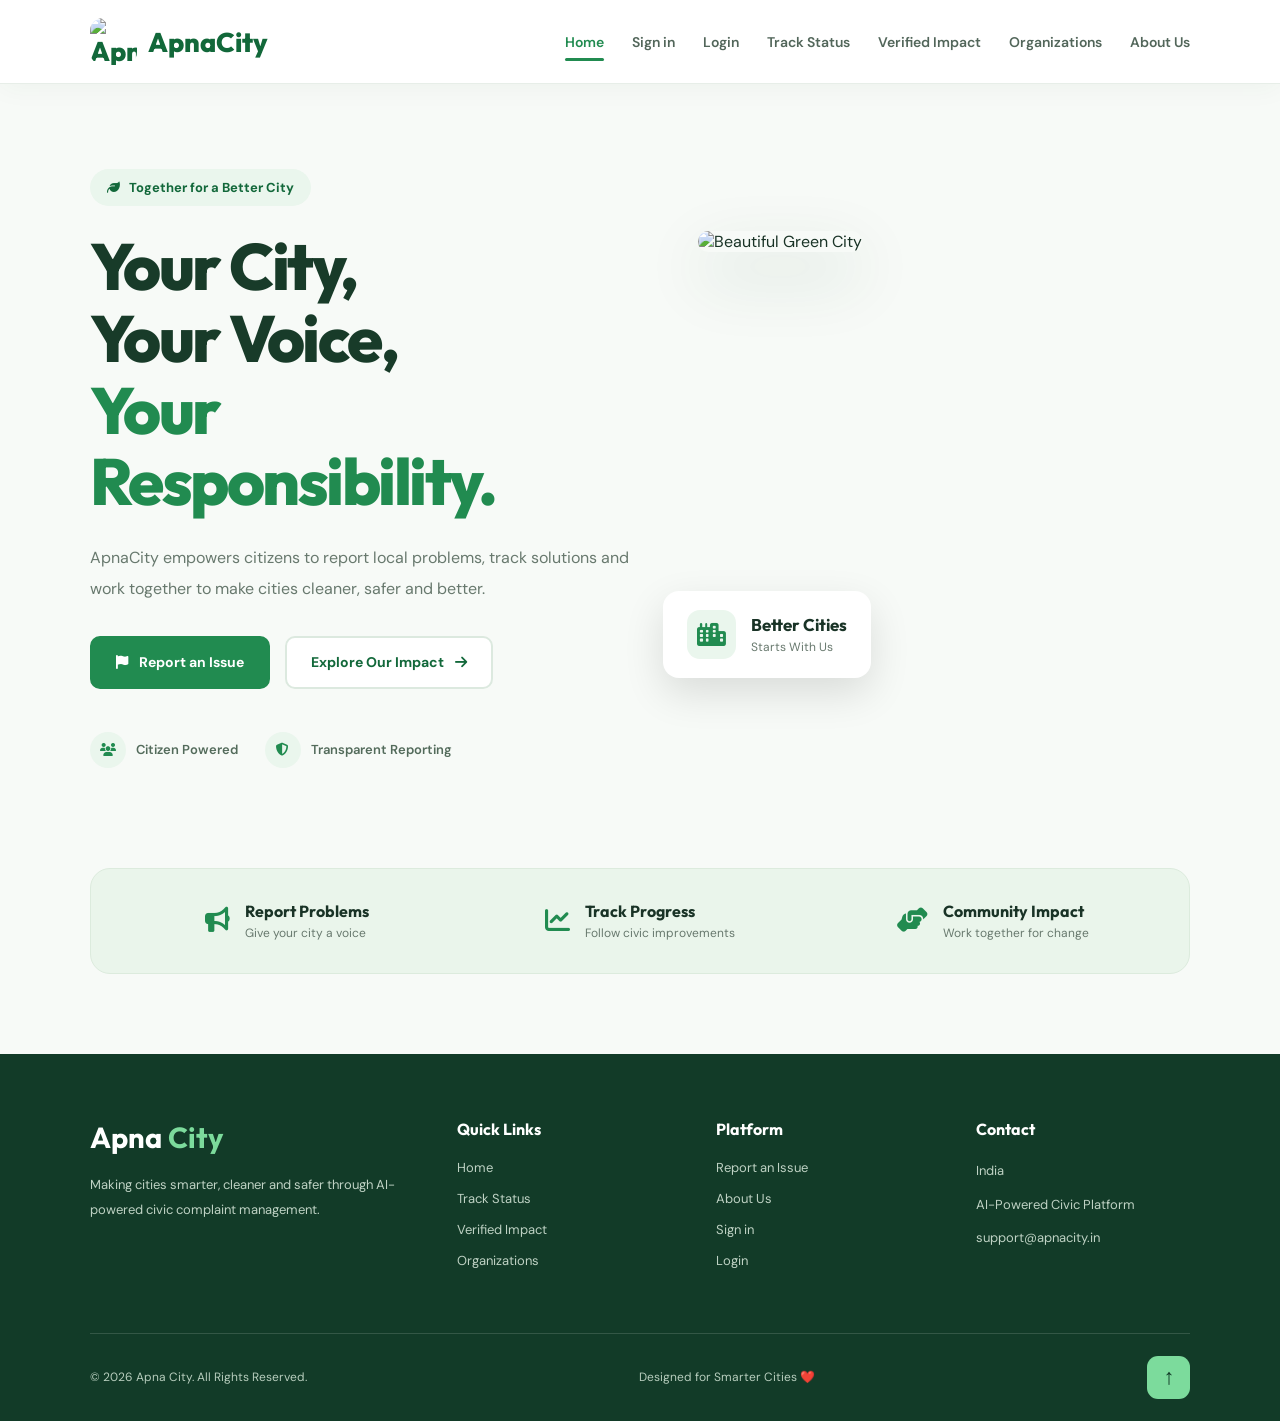
==== apnacity/frontend/index.html @ a668f692 "Made frontend web app with the help of vibecoding" ====
<!DOCTYPE html>
<html lang="en">

<head>
    <meta charset="UTF-8">
    <meta name="viewport" content="width=device-width, initial-scale=1.0">
    <meta name="description" content="ApnaCity helps citizens report civic issues and build cleaner, safer and smarter cities.">

    <title>ApnaCity | Making Cities Better</title>

    <link rel="preconnect" href="https://fonts.googleapis.com">
    <link rel="preconnect" href="https://fonts.gstatic.com" crossorigin>
    <link href="https://fonts.googleapis.com/css2?family=DM+Sans:wght@400;500;600;700;800&family=Outfit:wght@400;500;600;700;800&display=swap" rel="stylesheet">

    <link rel="stylesheet" href="https://cdnjs.cloudflare.com/ajax/libs/font-awesome/6.5.2/css/all.min.css">

    <style>
         :root {
            --green: #218b50;
            --green-dark: #12683a;
            --green-light: #eaf6ed;
            --text: #193326;
            --muted: #68796e;
            --white: #ffffff;
            --background: #f7faf7;
        }
        
        * {
            margin: 0;
            padding: 0;
            box-sizing: border-box;
        }
        
        html {
            scroll-behavior: smooth;
        }
        
        body {
            font-family: 'DM Sans', sans-serif;
            background: var(--background);
            color: var(--text);
            overflow-x: hidden;
        }
        
        a {
            text-decoration: none;
        }
        /* NAVBAR */
        
        #header {
            width: 100%;
            min-height: 84px;
            padding: 0 7%;
            display: flex;
            align-items: center;
            justify-content: space-between;
            background: rgba(255, 255, 255, 0.96);
            border-bottom: 1px solid #e7eee8;
            position: sticky;
            top: 0;
            z-index: 1000;
            box-shadow: 0 5px 25px rgba(20, 65, 38, 0.04);
        }
        
        .logo-link {
            display: flex;
            align-items: center;
            gap: 11px;
            color: var(--green-dark);
            font-family: 'Outfit', sans-serif;
            font-size: 27px;
            font-weight: 800;
        }
        
        .logo {
            width: 47px;
            height: 47px;
            object-fit: cover;
            border-radius: 13px;
        }
        
        nav ul {
            display: flex;
            align-items: center;
            list-style: none;
            gap: 28px;
        }
        
        nav ul li a {
            color: #52665a;
            font-size: 14px;
            font-weight: 600;
            transition: 0.3s;
            position: relative;
        }
        
        nav ul li a:hover,
        nav ul li a.active {
            color: var(--green);
        }
        
        nav ul li a.active::after {
            content: "";
            position: absolute;
            bottom: -10px;
            left: 0;
            width: 100%;
            height: 3px;
            border-radius: 10px;
            background: var(--green);
        }
        
        .menu-toggle {
            display: none;
            border: 0;
            background: var(--green-light);
            color: var(--green-dark);
            font-size: 21px;
            padding: 11px 14px;
            border-radius: 10px;
            cursor: pointer;
        }
        /* HERO */
        
        .hero {
            max-width: 1500px;
            margin: auto;
            padding: 85px 7% 100px;
            min-height: 660px;
            display: grid;
            grid-template-columns: 1.05fr 0.95fr;
            align-items: center;
            gap: 65px;
        }
        
        .hero-content {
            animation: slideUp 0.8s ease;
        }
        
        .hero-tag {
            display: inline-flex;
            align-items: center;
            gap: 9px;
            background: var(--green-light);
            color: var(--green-dark);
            padding: 10px 17px;
            border-radius: 50px;
            font-size: 13px;
            font-weight: 700;
            margin-bottom: 25px;
        }
        
        .hero h1 {
            font-family: 'Outfit', sans-serif;
            font-size: clamp(43px, 5.1vw, 70px);
            line-height: 1.1;
            letter-spacing: -2.5px;
            font-weight: 800;
            color: #183b29;
            margin-bottom: 25px;
        }
        
        .hero h1 span {
            color: var(--green);
        }
        
        .hero-content>p {
            max-width: 550px;
            color: var(--muted);
            font-size: 16px;
            line-height: 1.9;
            margin-bottom: 32px;
        }
        
        .hero-buttons {
            display: flex;
            align-items: center;
            gap: 15px;
            flex-wrap: wrap;
        }
        
        .hero-btn {
            min-height: 53px;
            padding: 0 24px;
            display: inline-flex;
            justify-content: center;
            align-items: center;
            gap: 11px;
            border-radius: 10px;
            background: var(--green);
            color: white;
            font-size: 14px;
            font-weight: 700;
            border: 2px solid var(--green);
            transition: 0.3s;
        }
        
        .hero-btn:hover {
            background: var(--green-dark);
            border-color: var(--green-dark);
            transform: translateY(-3px);
            box-shadow: 0 10px 25px rgba(33, 139, 80, 0.2);
        }
        
        .secondary-btn {
            background: white;
            color: var(--green-dark);
            border-color: #dce9df;
        }
        
        .secondary-btn:hover {
            color: white;
        }
        
        .hero-trust {
            display: flex;
            gap: 27px;
            margin-top: 43px;
            flex-wrap: wrap;
        }
        
        .hero-trust div {
            display: flex;
            align-items: center;
            gap: 10px;
            color: #536b5b;
            font-size: 13px;
            font-weight: 600;
        }
        
        .hero-trust i {
            width: 36px;
            height: 36px;
            display: grid;
            place-items: center;
            background: var(--green-light);
            color: var(--green);
            border-radius: 50%;
        }
        /* HERO IMAGE */
        
        .hero-image {
            height: 475px;
            position: relative;
            animation: slideUp 1s ease;
        }
        
        .hero-image>img {
            width: 100%;
            height: 100%;
            object-fit: cover;
            border-radius: 28px;
            box-shadow: 0 25px 65px rgba(24, 75, 42, 0.16);
        }
        
        .image-card {
            position: absolute;
            bottom: 28px;
            left: -35px;
            display: flex;
            align-items: center;
            gap: 15px;
            padding: 19px 24px;
            background: white;
            border-radius: 16px;
            box-shadow: 0 15px 40px rgba(0, 0, 0, 0.12);
        }
        
        .image-card>i {
            width: 49px;
            height: 49px;
            display: grid;
            place-items: center;
            border-radius: 13px;
            background: var(--green-light);
            color: var(--green);
            font-size: 23px;
        }
        
        .image-card h3 {
            font-family: 'Outfit', sans-serif;
            font-size: 17px;
            margin-bottom: 4px;
        }
        
        .image-card p {
            color: var(--muted);
            font-size: 12px;
        }
        /* INTRO STRIP */
        
        .impact-strip {
            margin: 0 7% 80px;
            padding: 32px;
            background: #eaf5eb;
            border: 1px solid #dcebdd;
            border-radius: 20px;
            display: grid;
            grid-template-columns: repeat(3, 1fr);
            gap: 25px;
        }
        
        .impact-item {
            display: flex;
            align-items: center;
            justify-content: center;
            gap: 15px;
        }
        
        .impact-item i {
            font-size: 25px;
            color: var(--green);
        }
        
        .impact-item h3 {
            font-family: 'Outfit', sans-serif;
            font-size: 16px;
            margin-bottom: 4px;
        }
        
        .impact-item p {
            font-size: 12px;
            color: var(--muted);
        }
        /* FOOTER */
        
        .main-footer {
            background: #123b28;
            color: white;
            padding: 65px 7% 22px;
        }
        
        .footer-container {
            display: grid;
            grid-template-columns: 1.5fr 1fr 1fr 1fr;
            gap: 45px;
            padding-bottom: 50px;
        }
        
        .footer-brand h2 {
            font-family: 'Outfit', sans-serif;
            font-size: 29px;
            margin-bottom: 17px;
        }
        
        .footer-brand h2 span {
            color: #7cdb9c;
        }
        
        .footer-section p {
            color: #bfd2c4;
            font-size: 13px;
            line-height: 1.9;
            margin-bottom: 9px;
        }
        
        .footer-section h3 {
            font-family: 'Outfit', sans-serif;
            font-size: 16px;
            margin-bottom: 20px;
        }
        
        .footer-section a {
            display: block;
            color: #bfd2c4;
            font-size: 13px;
            margin-bottom: 14px;
            transition: 0.3s;
        }
        
        .footer-section a:hover {
            color: #8de5aa;
            transform: translateX(4px);
        }
        
        .footer-bottom {
            border-top: 1px solid rgba(255, 255, 255, 0.14);
            padding-top: 22px;
            display: flex;
            align-items: center;
            justify-content: space-between;
            gap: 20px;
            flex-wrap: wrap;
        }
        
        .footer-bottom p {
            color: #b7cdbd;
            font-size: 12px;
        }
        
        #backToTop {
            width: 43px;
            height: 43px;
            background: #7cdb9c;
            color: #123b28;
            border: 0;
            border-radius: 11px;
            font-size: 22px;
            cursor: pointer;
            transition: 0.3s;
        }
        
        #backToTop:hover {
            background: white;
            transform: translateY(-4px);
        }
        /* ANIMATIONS */
        
        @keyframes slideUp {
            from {
                opacity: 0;
                transform: translateY(25px);
            }
            to {
                opacity: 1;
                transform: translateY(0);
            }
        }
        /* RESPONSIVE */
        
        @media (max-width: 1050px) {
            #header {
                padding: 0 5%;
            }
            nav ul {
                gap: 15px;
            }
            nav ul li a {
                font-size: 12px;
            }
            .hero {
                padding-left: 5%;
                padding-right: 5%;
                gap: 35px;
            }
            .footer-container {
                grid-template-columns: repeat(2, 1fr);
            }
        }
        
        @media (max-width: 780px) {
            #header {
                min-height: 72px;
                padding: 0 5%;
            }
            .logo-link {
                font-size: 23px;
            }
            .logo {
                width: 41px;
                height: 41px;
            }
            .menu-toggle {
                display: block;
            }
            nav ul {
                display: none;
                position: absolute;
                top: 72px;
                left: 0;
                width: 100%;
                padding: 20px 6%;
                background: white;
                box-shadow: 0 12px 20px rgba(0, 0, 0, 0.08);
                flex-direction: column;
                align-items: flex-start;
                gap: 0;
            }
            nav ul.active {
                display: flex;
            }
            nav ul li {
                width: 100%;
            }
            nav ul li a {
                display: block;
                padding: 13px 0;
                font-size: 14px;
            }
            nav ul li a.active::after {
                display: none;
            }
            .hero {
                grid-template-columns: 1fr;
                padding-top: 60px;
                gap: 45px;
            }
            .hero h1 {
                font-size: 48px;
            }
            .hero-image {
                height: 360px;
            }
            .image-card {
                left: 15px;
                bottom: 15px;
            }
            .impact-strip {
                margin: 0 5% 60px;
                grid-template-columns: 1fr;
                gap: 25px;
            }
            .impact-item {
                justify-content: flex-start;
            }
            .footer-container {
                grid-template-columns: 1fr 1fr;
                gap: 30px;
            }
        }
        
        @media (max-width: 480px) {
            .hero h1 {
                font-size: 41px;
                letter-spacing: -1.5px;
            }
            .hero-content>p {
                font-size: 14px;
            }
            .hero-buttons {
                flex-direction: column;
                align-items: stretch;
            }
            .hero-btn {
                width: 100%;
            }
            .hero-trust {
                gap: 15px;
            }
            .hero-image {
                height: 290px;
            }
            .image-card {
                padding: 13px;
            }
            .footer-container {
                grid-template-columns: 1fr;
            }
            .footer-bottom {
                flex-direction: column;
                align-items: flex-start;
            }
        }
    </style>
</head>

<body>

    <!-- HEADER -->
    <header id="header">

        <a href="index.html" class="logo-link">
            <img src="img/logo.jpeg" class="logo" alt="ApnaCity Logo">
            <span>ApnaCity</span>
        </a>

        <nav>
            <ul id="navbar">
                <li><a href="index.html" class="active">Home</a></li>
                <li><a href="signin.html">Sign in</a></li>
                <li><a href="login.html">Login</a></li>
                <li><a href="Track_report_status.html">Track Status</a></li>
                <li><a href="verified_impact.html">Verified Impact</a></li>
                <li><a href="Ngo.html">Organizations</a></li>
                <li><a href="About.html">About Us</a></li>
            </ul>
        </nav>

        <button class="menu-toggle" id="menu-toggle" aria-label="Toggle navigation" aria-expanded="false">
            <i class="fa-solid fa-bars"></i>
        </button>

    </header>


    <!-- HERO SECTION -->
    <section class="hero">

        <div class="hero-content">

            <span class="hero-tag">
                <i class="fa-solid fa-leaf"></i>
                Together for a Better City
            </span>

            <h1>
                Your City,<br> Your Voice,<br>
                <span>Your Responsibility.</span>
            </h1>

            <p>
                ApnaCity empowers citizens to report local problems, track solutions and work together to make cities cleaner, safer and better.
            </p>

            <div class="hero-buttons">

                <a href="Register_a_Issue.html" class="hero-btn">
                    <i class="fa-solid fa-flag"></i> Report an Issue
                </a>

                <a href="verified_impact.html" class="hero-btn secondary-btn">
                    Explore Our Impact
                    <i class="fa-solid fa-arrow-right"></i>
                </a>

            </div>

            <div class="hero-trust">

                <div>
                    <i class="fa-solid fa-users"></i>
                    <span>Citizen Powered</span>
                </div>

                <div>
                    <i class="fa-solid fa-shield-halved"></i>
                    <span>Transparent Reporting</span>
                </div>

            </div>

        </div>

        <div class="hero-image">

            <img src="img/city.jpg" alt="Beautiful Green City">

            <div class="image-card">
                <i class="fa-solid fa-city"></i>

                <div>
                    <h3>Better Cities</h3>
                    <p>Starts With Us</p>
                </div>
            </div>

        </div>

    </section>


    <!-- PLATFORM HIGHLIGHTS -->
    <section class="impact-strip">

        <div class="impact-item">
            <i class="fa-solid fa-bullhorn"></i>
            <div>
                <h3>Report Problems</h3>
                <p>Give your city a voice</p>
            </div>
        </div>

        <div class="impact-item">
            <i class="fa-solid fa-chart-line"></i>
            <div>
                <h3>Track Progress</h3>
                <p>Follow civic improvements</p>
            </div>
        </div>

        <div class="impact-item">
            <i class="fa-solid fa-handshake-angle"></i>
            <div>
                <h3>Community Impact</h3>
                <p>Work together for change</p>
            </div>
        </div>

    </section>


    <!-- FOOTER -->
    <footer class="main-footer">

        <div class="footer-container">

            <div class="footer-section footer-brand">
                <h2>Apna <span>City</span></h2>
                <p>
                    Making cities smarter, cleaner and safer through AI-powered civic complaint management.
                </p>
            </div>

            <div class="footer-section">
                <h3>Quick Links</h3>
                <a href="index.html">Home</a>
                <a href="Track_report_status.html">Track Status</a>
                <a href="verified_impact.html">Verified Impact</a>
                <a href="Ngo.html">Organizations</a>
            </div>

            <div class="footer-section">
                <h3>Platform</h3>
                <a href="Register_a_Issue.html">Report an Issue</a>
                <a href="About.html">About Us</a>
                <a href="signin.html">Sign in</a>
                <a href="login.html">Login</a>
            </div>

            <div class="footer-section">
                <h3>Contact</h3>
                <p>India</p>
                <p>AI-Powered Civic Platform</p>
                <p>support@apnacity.in</p>
            </div>

        </div>

        <div class="footer-bottom">

            <p>
                © <span id="currentYear"></span> Apna City. All Rights Reserved.
            </p>

            <p>Designed for Smarter Cities ❤️</p>

            <button id="backToTop" title="Back to Top">
                ↑
            </button>

        </div>

    </footer>


    <!-- JAVASCRIPT -->
    <script>
        const menuToggle = document.getElementById("menu-toggle");
        const navbar = document.getElementById("navbar");

        menuToggle.addEventListener("click", () => {

            navbar.classList.toggle("active");

            const isOpen = navbar.classList.contains("active");

            menuToggle.setAttribute("aria-expanded", isOpen);

            menuToggle.innerHTML = isOpen ?
                '<i class="fa-solid fa-xmark"></i>' :
                '<i class="fa-solid fa-bars"></i>';

        });

        // Current year
        document.getElementById("currentYear").textContent =
            new Date().getFullYear();

        // Back to top
        document.getElementById("backToTop").addEventListener("click", () => {

            window.scrollTo({
                top: 0,
                behavior: "smooth"
            });

        });
    </script>

</body>

</html>
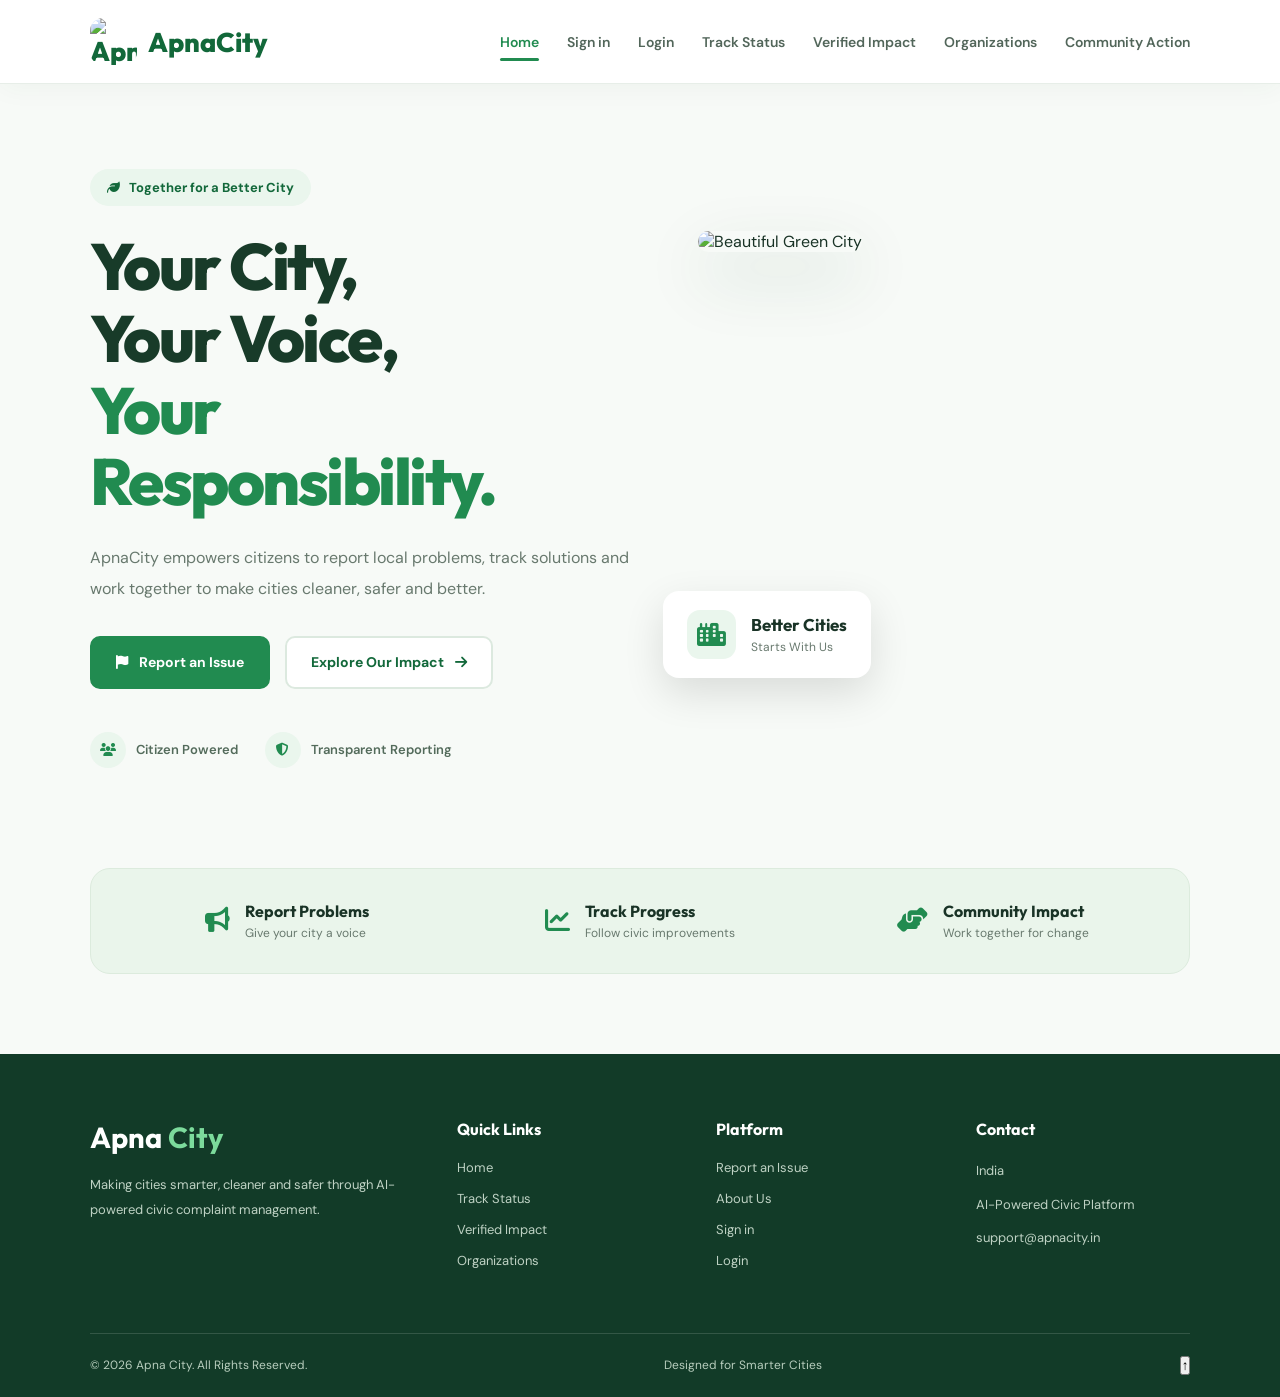
==== commit 1c40c3ff: "Update index.html" ====
--- a/apnacity/frontend/index.html
+++ b/apnacity/frontend/index.html
@@ -11,6 +11,7 @@
     <link rel="preconnect" href="https://fonts.googleapis.com">
     <link rel="preconnect" href="https://fonts.gstatic.com" crossorigin>
     <link href="https://fonts.googleapis.com/css2?family=DM+Sans:wght@400;500;600;700;800&family=Outfit:wght@400;500;600;700;800&display=swap" rel="stylesheet">
+    <link rel="icon" href="img/logo.jpeg">
 
     <link rel="stylesheet" href="https://cdnjs.cloudflare.com/ajax/libs/font-awesome/6.5.2/css/all.min.css">
 
@@ -562,24 +563,26 @@
                 <li><a href="Track_report_status.html">Track Status</a></li>
                 <li><a href="verified_impact.html">Verified Impact</a></li>
                 <li><a href="Ngo.html">Organizations</a></li>
-                <li><a href="About.html">About Us</a></li>
+                <li>
+                    <a href="comunity.html">Community Action</a>
+                </li>
             </ul>
         </nav>
 
-        <button class="menu-toggle" id="menu-toggle" aria-label="Toggle navigation" aria-expanded="false">
-            <i class="fa-solid fa-bars"></i>
+        <button class="menu-toggle " id="menu-toggle " aria-label="Toggle navigation " aria-expanded="false ">
+            <i class="fa-solid fa-bars "></i>
         </button>
 
     </header>
 
 
     <!-- HERO SECTION -->
-    <section class="hero">
-
-        <div class="hero-content">
-
-            <span class="hero-tag">
-                <i class="fa-solid fa-leaf"></i>
+    <section class="hero ">
+
+        <div class="hero-content ">
+
+            <span class="hero-tag ">
+                <i class="fa-solid fa-leaf "></i>
                 Together for a Better City
             </span>
 
@@ -592,28 +595,28 @@
                 ApnaCity empowers citizens to report local problems, track solutions and work together to make cities cleaner, safer and better.
             </p>
 
-            <div class="hero-buttons">
-
-                <a href="Register_a_Issue.html" class="hero-btn">
-                    <i class="fa-solid fa-flag"></i> Report an Issue
+            <div class="hero-buttons ">
+
+                <a href="Register_a_Issue.html " class="hero-btn ">
+                    <i class="fa-solid fa-flag "></i> Report an Issue
                 </a>
 
-                <a href="verified_impact.html" class="hero-btn secondary-btn">
+                <a href="verified_impact.html " class="hero-btn secondary-btn ">
                     Explore Our Impact
-                    <i class="fa-solid fa-arrow-right"></i>
+                    <i class="fa-solid fa-arrow-right "></i>
                 </a>
 
             </div>
 
-            <div class="hero-trust">
+            <div class="hero-trust ">
 
                 <div>
-                    <i class="fa-solid fa-users"></i>
+                    <i class="fa-solid fa-users "></i>
                     <span>Citizen Powered</span>
                 </div>
 
                 <div>
-                    <i class="fa-solid fa-shield-halved"></i>
+                    <i class="fa-solid fa-shield-halved "></i>
                     <span>Transparent Reporting</span>
                 </div>
 
@@ -621,12 +624,12 @@
 
         </div>
 
-        <div class="hero-image">
-
-            <img src="img/city.jpg" alt="Beautiful Green City">
-
-            <div class="image-card">
-                <i class="fa-solid fa-city"></i>
+        <div class="hero-image ">
+
+            <img src="img/h-1.jpg " alt="Beautiful Green City ">
+
+            <div class="image-card ">
+                <i class="fa-solid fa-city "></i>
 
                 <div>
                     <h3>Better Cities</h3>
@@ -640,26 +643,26 @@
 
 
     <!-- PLATFORM HIGHLIGHTS -->
-    <section class="impact-strip">
-
-        <div class="impact-item">
-            <i class="fa-solid fa-bullhorn"></i>
+    <section class="impact-strip ">
+
+        <div class="impact-item ">
+            <i class="fa-solid fa-bullhorn "></i>
             <div>
                 <h3>Report Problems</h3>
                 <p>Give your city a voice</p>
             </div>
         </div>
 
-        <div class="impact-item">
-            <i class="fa-solid fa-chart-line"></i>
+        <div class="impact-item ">
+            <i class="fa-solid fa-chart-line "></i>
             <div>
                 <h3>Track Progress</h3>
                 <p>Follow civic improvements</p>
             </div>
         </div>
 
-        <div class="impact-item">
-            <i class="fa-solid fa-handshake-angle"></i>
+        <div class="impact-item ">
+            <i class="fa-solid fa-handshake-angle "></i>
             <div>
                 <h3>Community Impact</h3>
                 <p>Work together for change</p>
@@ -670,34 +673,34 @@
 
 
     <!-- FOOTER -->
-    <footer class="main-footer">
-
-        <div class="footer-container">
-
-            <div class="footer-section footer-brand">
+    <footer class="main-footer ">
+
+        <div class="footer-container ">
+
+            <div class="footer-section footer-brand ">
                 <h2>Apna <span>City</span></h2>
                 <p>
                     Making cities smarter, cleaner and safer through AI-powered civic complaint management.
                 </p>
             </div>
 
-            <div class="footer-section">
+            <div class="footer-section ">
                 <h3>Quick Links</h3>
-                <a href="index.html">Home</a>
-                <a href="Track_report_status.html">Track Status</a>
-                <a href="verified_impact.html">Verified Impact</a>
-                <a href="Ngo.html">Organizations</a>
-            </div>
-
-            <div class="footer-section">
+                <a href="index.html ">Home</a>
+                <a href="Track_report_status.html ">Track Status</a>
+                <a href="verified_impact.html ">Verified Impact</a>
+                <a href="Ngo.html ">Organizations</a>
+            </div>
+
+            <div class="footer-section ">
                 <h3>Platform</h3>
-                <a href="Register_a_Issue.html">Report an Issue</a>
-                <a href="About.html">About Us</a>
-                <a href="signin.html">Sign in</a>
-                <a href="login.html">Login</a>
-            </div>
-
-            <div class="footer-section">
+                <a href="Register_a_Issue.html ">Report an Issue</a>
+                <a href="About.html ">About Us</a>
+                <a href="signin.html ">Sign in</a>
+                <a href="login.html ">Login</a>
+            </div>
+
+            <div class="footer-section ">
                 <h3>Contact</h3>
                 <p>India</p>
                 <p>AI-Powered Civic Platform</p>
@@ -706,15 +709,15 @@
 
         </div>
 
-        <div class="footer-bottom">
+        <div class="footer-bottom ">
 
             <p>
-                © <span id="currentYear"></span> Apna City. All Rights Reserved.
+                © <span id="currentYear "></span> Apna City. All Rights Reserved.
             </p>
 
-            <p>Designed for Smarter Cities ❤️</p>
-
-            <button id="backToTop" title="Back to Top">
+            <p>Designed for Smarter Cities </p>
+
+            <button id="backToTop " title="Back to Top ">
                 ↑
             </button>
 
@@ -724,34 +727,35 @@
 
 
     <!-- JAVASCRIPT -->
+    <script src="auth.js "></script>
     <script>
-        const menuToggle = document.getElementById("menu-toggle");
-        const navbar = document.getElementById("navbar");
-
-        menuToggle.addEventListener("click", () => {
-
-            navbar.classList.toggle("active");
-
-            const isOpen = navbar.classList.contains("active");
-
-            menuToggle.setAttribute("aria-expanded", isOpen);
+        const menuToggle = document.getElementById("menu-toggle ");
+        const navbar = document.getElementById("navbar ");
+
+        menuToggle.addEventListener("click ", () => {
+
+            navbar.classList.toggle("active ");
+
+            const isOpen = navbar.classList.contains("active ");
+
+            menuToggle.setAttribute("aria-expanded ", isOpen);
 
             menuToggle.innerHTML = isOpen ?
-                '<i class="fa-solid fa-xmark"></i>' :
-                '<i class="fa-solid fa-bars"></i>';
+                '<i class="fa-solid fa-xmark "></i>' :
+                '<i class="fa-solid fa-bars "></i>';
 
         });
 
         // Current year
-        document.getElementById("currentYear").textContent =
+        document.getElementById("currentYear ").textContent =
             new Date().getFullYear();
 
         // Back to top
-        document.getElementById("backToTop").addEventListener("click", () => {
+        document.getElementById("backToTop ").addEventListener("click ", () => {
 
             window.scrollTo({
                 top: 0,
-                behavior: "smooth"
+                behavior: "smooth "
             });
 
         });
@@ -759,4 +763,4 @@
 
 </body>
 
-</html>+</html>
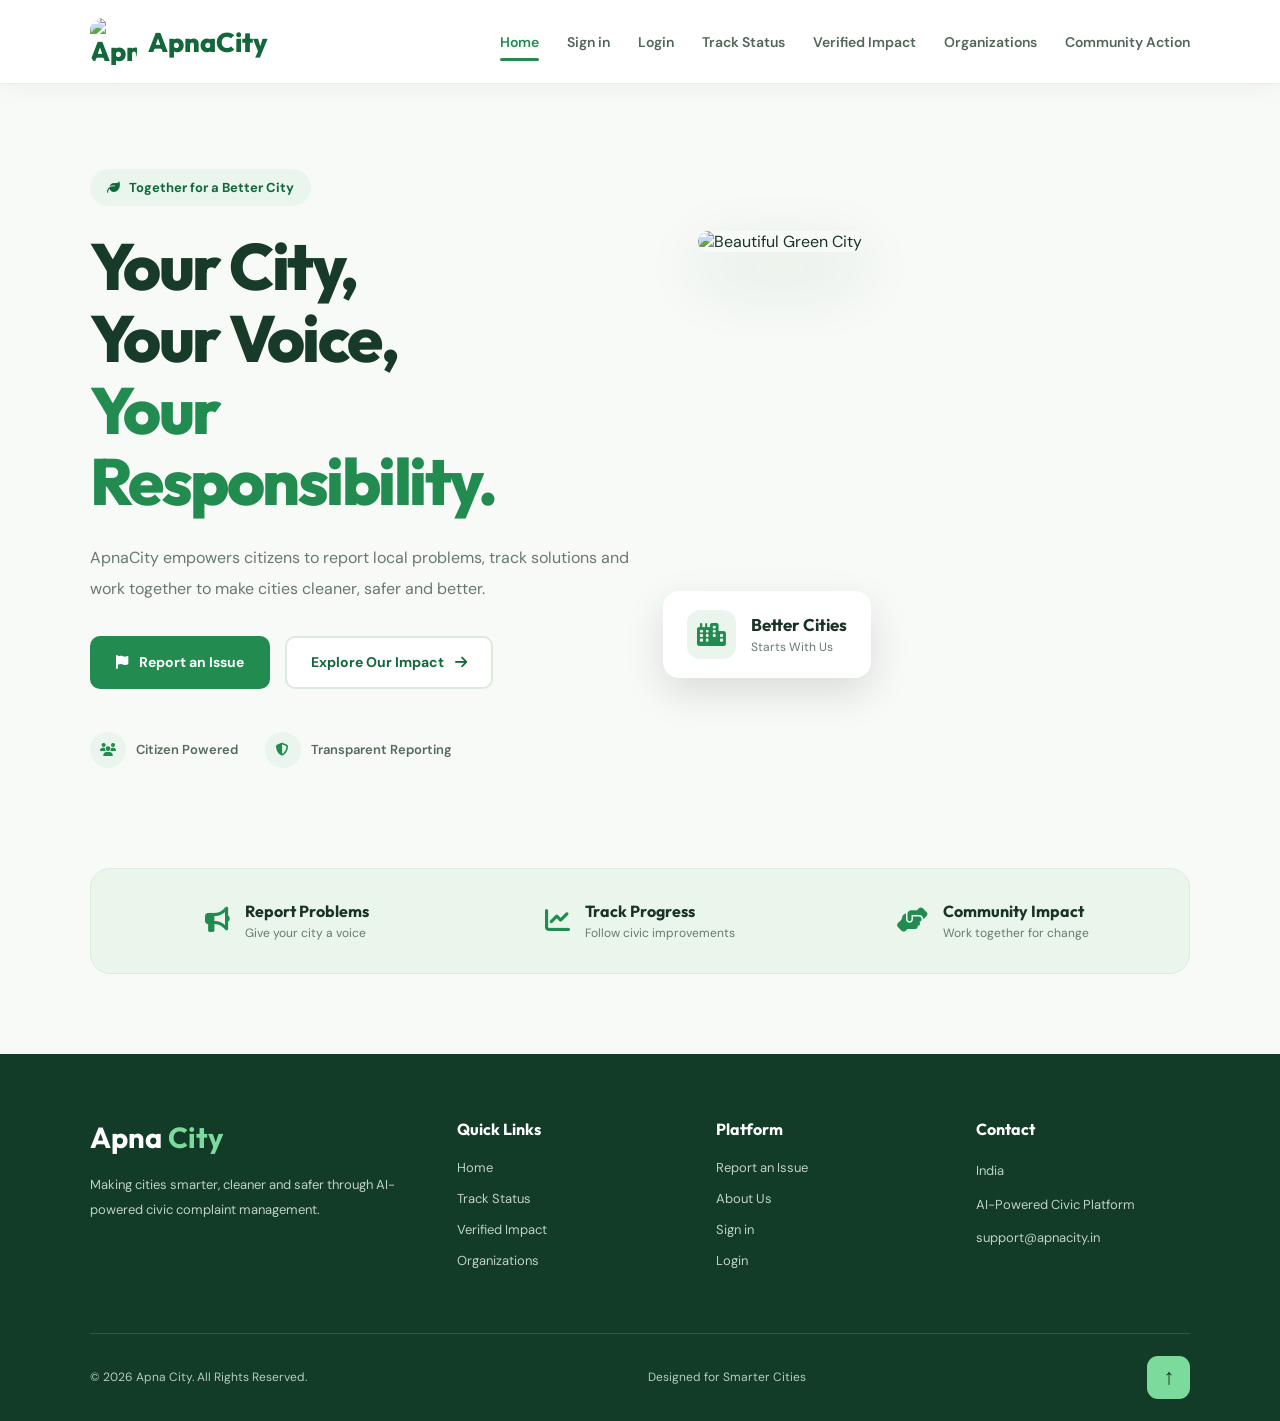
==== commit 00490953: "Update print statement from 'Hello' to 'Goodbye'" ====
--- a/apnacity/frontend/index.html
+++ b/apnacity/frontend/index.html
@@ -569,20 +569,20 @@
             </ul>
         </nav>
 
-        <button class="menu-toggle " id="menu-toggle " aria-label="Toggle navigation " aria-expanded="false ">
-            <i class="fa-solid fa-bars "></i>
+        <button class="menu-toggle" id="menu-toggle" aria-label="Toggle navigation" aria-expanded="false">
+            <i class="fa-solid fa-bars"></i>
         </button>
 
     </header>
 
 
     <!-- HERO SECTION -->
-    <section class="hero ">
-
-        <div class="hero-content ">
-
-            <span class="hero-tag ">
-                <i class="fa-solid fa-leaf "></i>
+    <section class="hero">
+
+        <div class="hero-content">
+
+            <span class="hero-tag">
+                <i class="fa-solid fa-leaf"></i>
                 Together for a Better City
             </span>
 
@@ -595,28 +595,28 @@
                 ApnaCity empowers citizens to report local problems, track solutions and work together to make cities cleaner, safer and better.
             </p>
 
-            <div class="hero-buttons ">
-
-                <a href="Register_a_Issue.html " class="hero-btn ">
-                    <i class="fa-solid fa-flag "></i> Report an Issue
+            <div class="hero-buttons">
+
+                <a href="Register_a_Issue.html" class="hero-btn">
+                    <i class="fa-solid fa-flag"></i> Report an Issue
                 </a>
 
-                <a href="verified_impact.html " class="hero-btn secondary-btn ">
+                <a href="verified_impact.html" class="hero-btn secondary-btn">
                     Explore Our Impact
-                    <i class="fa-solid fa-arrow-right "></i>
+                    <i class="fa-solid fa-arrow-right"></i>
                 </a>
 
             </div>
 
-            <div class="hero-trust ">
+            <div class="hero-trust">
 
                 <div>
-                    <i class="fa-solid fa-users "></i>
+                    <i class="fa-solid fa-users"></i>
                     <span>Citizen Powered</span>
                 </div>
 
                 <div>
-                    <i class="fa-solid fa-shield-halved "></i>
+                    <i class="fa-solid fa-shield-halved"></i>
                     <span>Transparent Reporting</span>
                 </div>
 
@@ -624,12 +624,12 @@
 
         </div>
 
-        <div class="hero-image ">
-
-            <img src="img/h-1.jpg " alt="Beautiful Green City ">
-
-            <div class="image-card ">
-                <i class="fa-solid fa-city "></i>
+        <div class="hero-image">
+
+            <img src="img/h-1.jpg" alt="Beautiful Green City">
+
+            <div class="image-card">
+                <i class="fa-solid fa-city"></i>
 
                 <div>
                     <h3>Better Cities</h3>
@@ -643,26 +643,26 @@
 
 
     <!-- PLATFORM HIGHLIGHTS -->
-    <section class="impact-strip ">
-
-        <div class="impact-item ">
-            <i class="fa-solid fa-bullhorn "></i>
+    <section class="impact-strip">
+
+        <div class="impact-item">
+            <i class="fa-solid fa-bullhorn"></i>
             <div>
                 <h3>Report Problems</h3>
                 <p>Give your city a voice</p>
             </div>
         </div>
 
-        <div class="impact-item ">
-            <i class="fa-solid fa-chart-line "></i>
+        <div class="impact-item">
+            <i class="fa-solid fa-chart-line"></i>
             <div>
                 <h3>Track Progress</h3>
                 <p>Follow civic improvements</p>
             </div>
         </div>
 
-        <div class="impact-item ">
-            <i class="fa-solid fa-handshake-angle "></i>
+        <div class="impact-item">
+            <i class="fa-solid fa-handshake-angle"></i>
             <div>
                 <h3>Community Impact</h3>
                 <p>Work together for change</p>
@@ -673,34 +673,34 @@
 
 
     <!-- FOOTER -->
-    <footer class="main-footer ">
-
-        <div class="footer-container ">
-
-            <div class="footer-section footer-brand ">
+    <footer class="main-footer">
+
+        <div class="footer-container">
+
+            <div class="footer-section footer-brand">
                 <h2>Apna <span>City</span></h2>
                 <p>
                     Making cities smarter, cleaner and safer through AI-powered civic complaint management.
                 </p>
             </div>
 
-            <div class="footer-section ">
+            <div class="footer-section">
                 <h3>Quick Links</h3>
-                <a href="index.html ">Home</a>
-                <a href="Track_report_status.html ">Track Status</a>
-                <a href="verified_impact.html ">Verified Impact</a>
-                <a href="Ngo.html ">Organizations</a>
-            </div>
-
-            <div class="footer-section ">
+                <a href="index.html">Home</a>
+                <a href="Track_report_status.html">Track Status</a>
+                <a href="verified_impact.html">Verified Impact</a>
+                <a href="Ngo.html">Organizations</a>
+            </div>
+
+            <div class="footer-section">
                 <h3>Platform</h3>
-                <a href="Register_a_Issue.html ">Report an Issue</a>
-                <a href="About.html ">About Us</a>
-                <a href="signin.html ">Sign in</a>
-                <a href="login.html ">Login</a>
-            </div>
-
-            <div class="footer-section ">
+                <a href="Register_a_Issue.html">Report an Issue</a>
+                <a href="About.html">About Us</a>
+                <a href="signin.html">Sign in</a>
+                <a href="login.html">Login</a>
+            </div>
+
+            <div class="footer-section">
                 <h3>Contact</h3>
                 <p>India</p>
                 <p>AI-Powered Civic Platform</p>
@@ -709,15 +709,15 @@
 
         </div>
 
-        <div class="footer-bottom ">
+        <div class="footer-bottom">
 
             <p>
-                © <span id="currentYear "></span> Apna City. All Rights Reserved.
+                © <span id="currentYear"></span> Apna City. All Rights Reserved.
             </p>
 
             <p>Designed for Smarter Cities </p>
 
-            <button id="backToTop " title="Back to Top ">
+            <button id="backToTop" title="Back to Top">
                 ↑
             </button>
 
@@ -727,35 +727,35 @@
 
 
     <!-- JAVASCRIPT -->
-    <script src="auth.js "></script>
+    <script src="auth.js"></script>
     <script>
-        const menuToggle = document.getElementById("menu-toggle ");
-        const navbar = document.getElementById("navbar ");
-
-        menuToggle.addEventListener("click ", () => {
-
-            navbar.classList.toggle("active ");
-
-            const isOpen = navbar.classList.contains("active ");
-
-            menuToggle.setAttribute("aria-expanded ", isOpen);
+        const menuToggle = document.getElementById("menu-toggle");
+        const navbar = document.getElementById("navbar");
+
+        menuToggle.addEventListener("click", () => {
+
+            navbar.classList.toggle("active");
+
+            const isOpen = navbar.classList.contains("active");
+
+            menuToggle.setAttribute("aria-expanded", isOpen);
 
             menuToggle.innerHTML = isOpen ?
-                '<i class="fa-solid fa-xmark "></i>' :
-                '<i class="fa-solid fa-bars "></i>';
+                '<i class="fa-solid fa-xmark"></i>' :
+                '<i class="fa-solid fa-bars"></i>';
 
         });
 
         // Current year
-        document.getElementById("currentYear ").textContent =
+        document.getElementById("currentYear").textContent =
             new Date().getFullYear();
 
         // Back to top
-        document.getElementById("backToTop ").addEventListener("click ", () => {
+        document.getElementById("backToTop").addEventListener("click", () => {
 
             window.scrollTo({
                 top: 0,
-                behavior: "smooth "
+                behavior: "smooth"
             });
 
         });
